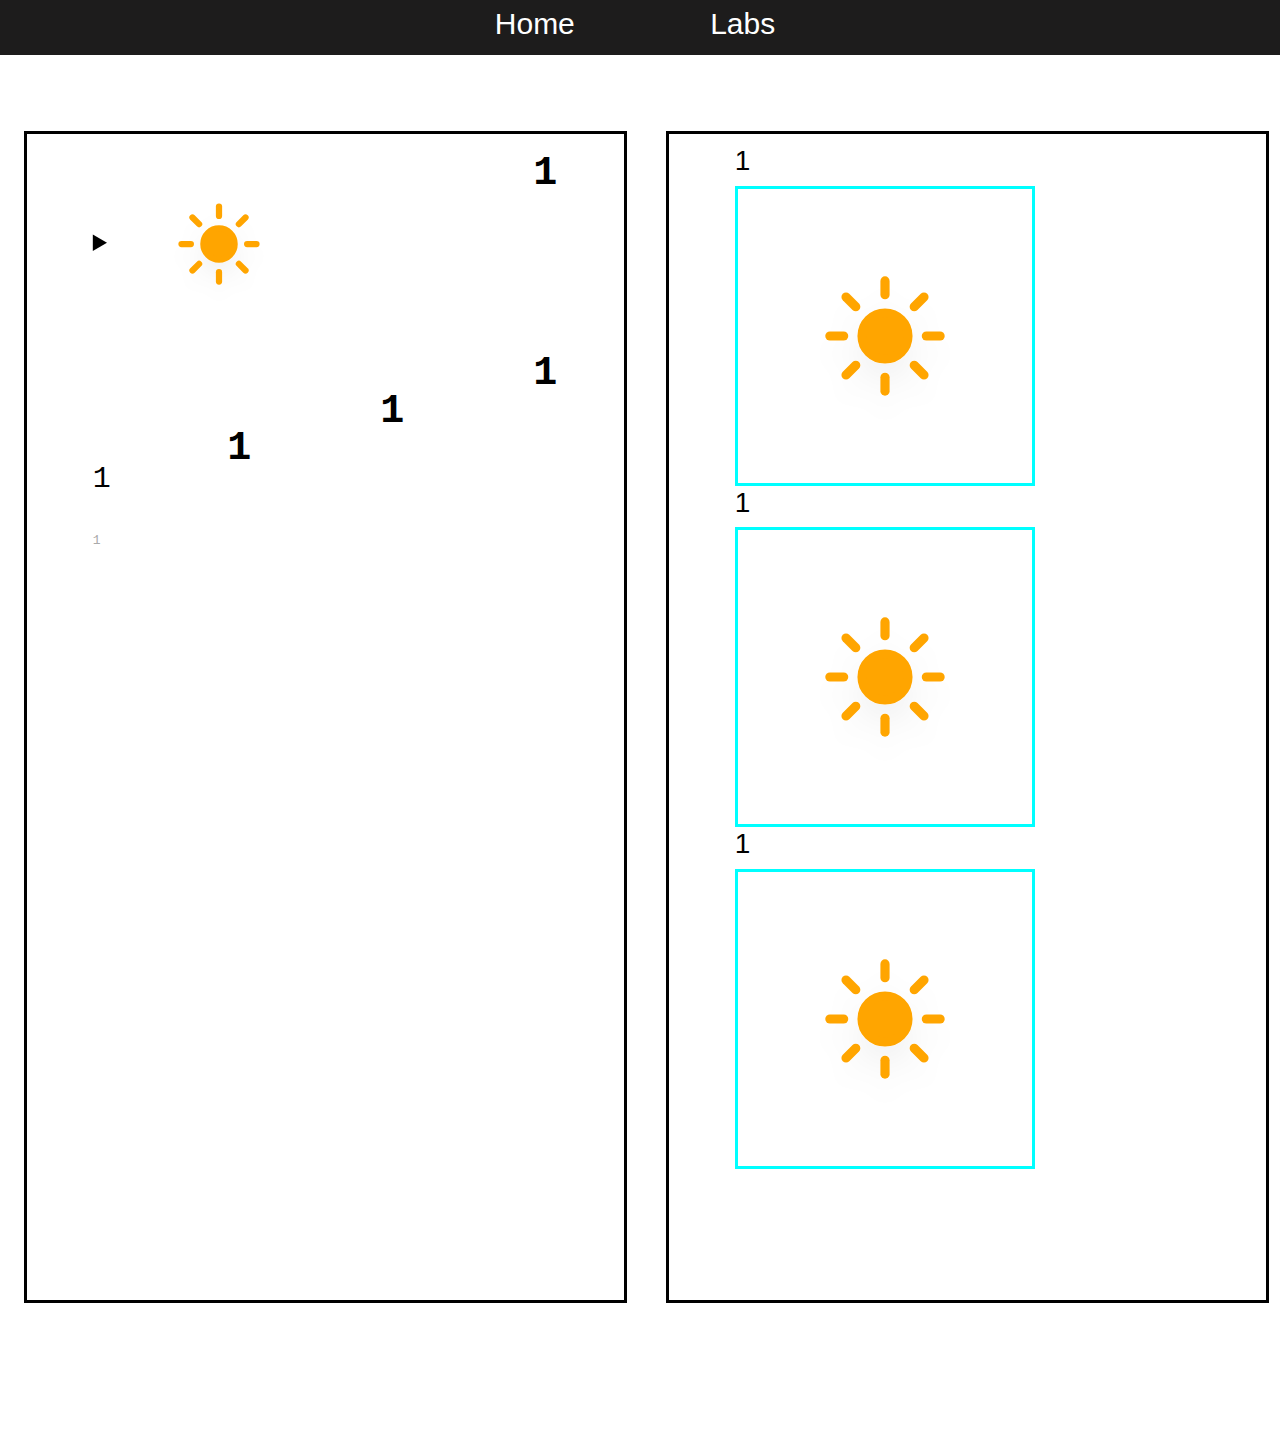
==== lab3/index.html @ cc9f87df "changing to index.html" ====
<!DOCTYPE html>
<html lang="en">
  <head>
    <meta charset="utf-8" />
    <meta http-equiv="X-UA-Compatible" content="IE=edge" />
    <title>millen11: Weather Application</title>
    <link rel="icon" type="image/png" href="./svg/static/weather.svg" />
    <link
      rel="stylesheet"
      href="https://cdn.jsdelivr.net/npm/bootstrap@4.0.0/dist/css/bootstrap.min.css"
      integrity="sha384-Gn5384xqQ1aoWXA+058RXPxPg6fy4IWvTNh0E263XmFcJlSAwiGgFAW/dAiS6JXm"
      crossorigin="anonymous"
    />
    <link rel="stylesheet" href="application.css" />
    <meta name="description" content="" />
    <meta name="viewport" content="width=device-width, initial-scale=1" />
    <script src="./scripts/jquery-3.7.1.min.js"></script>
    <script src="./scripts/application.js"></script>
  </head>

  <body id="backgroundWeather">
    <div class="navBar">
      <a class="spaceOutNavContent" href="../../index.html">Home</a>
      <a class="spaceOutNavContent" href="../labs.html">Labs</a>
    </div>

    <!-- Genral container that will hold/display all of the weather data -->
    <div class="row">
      <div id="parentContainer" class="col">
        <details id="weatherContent">
          <!-- Shows the current days weather -->
          <summary>
            <img
              id="weatherImage"
              src="../lab3/svg/static/day.svg"
              alt="Weather Image"
            />

            <code id="currentTemp">1</code>
            <br />
            <code id="feels_like">1</code>
            <br />
            <code id="minTemp">1</code>
            <br />
            <code id="maxTemp">1</code>
            <br />
            <code id="city">1</code>
            <code id="timeDataFetched">1</code>
          </summary>
          <table>
            <tr>
              <td id="humidity">1</td>
              <td id="sunriseTime">1</td>
            </tr>
            <tr>
              <td id="windSpeed">1</td>
              <td id="sunsetTime">1</td>
            </tr>
            <tr>
              <td id="cloudiness">1</td>
            </tr>
          </table>
        </details>
      </div>
      <div id="newsContainer" class="titles col">
        <div id="article1">
          <h2 id="article1title"><a id="article1link">1</a></h2>
          <img
            id="article1img"
            src="../lab3/svg/static/day.svg"
            alt="Article Image"
          />
        </div>
        <div id="article2">
          <h2 id="article2title"><a id="article2link">1</a></h2>
          <img
            id="article2img"
            src="../lab3/svg/static/day.svg"
            alt="Article Image"
          />
        </div>
        <div id="article3">
          <h2 id="article3title"><a id="article3link">1</a></h2>
          <img
            id="article3img"
            src="../lab3/svg/static/day.svg"
            alt="Article Image"
          />
        </div>
      </div>
    </div>
  </body>
</html>
---- lab3/application.css ----
/* Navigation bar */
.navBar {
  background-color: rgb(29, 28, 28);
  color: white;
  font-size: 30px;
  overflow: hidden;
  position: absolute;
  top: 0;
  width: 100%;
  text-align: center;
  padding: 0 10px 10px 0;
  margin: 0 0 5px 0;
}
.navBar a {
  /* NavBar color for text/links */
  color: white;
}
.navBar a:hover {
  /* Hover color on NavBar text */
  color: #00ffff;
}

.titles a {
  color: black;
}

.titles a:hover {
  color: #00ffff;
}

code {
  color: black;
}

/* Background and fonts */
body {
  /* background-color: #cbc3e3; */
  font-family: Verdana, Geneva, Tahoma, sans-serif;
  font-size: 25px;
  overflow-x: hidden;
}

#city {
  float: left;
  font-size: 30px;
}

/* Weather Image */
#weatherImage {
  height: 200px;
  width: 200px;
}

/* Details summary open */
details[open] summary {
  border: 2px solid black;
  padding-left: 5%;
  padding-right: 5%;
  margin-right: 10%;
  padding-bottom: 45%;
}

/* Details table */
details table {
  margin-top: 5%;
  font-size: 30px;
}

/* Table cells */
tr td {
  font-size: 28px;
  padding-left: 10%;
  padding-bottom: 5%;
}

/* Containers */
#parentContainer,
#newsContainer {
  background-color: white;
  border: 3px solid black;
  color: black;
  float: left;
  padding-top: 10px;
  padding-left: 5%;
  padding-bottom: 10%;
  margin: 10% 0% 10% 3%;
  width: 50%;
}

/* Temperature Container */
#currentTemp,
#feels_like,
#minTemp,
#maxTemp {
  float: right;
  font-size: 40px;
  font-weight: bold;
  padding-bottom: 5%;
  margin-left: 15%;
  margin-right: 10%;
}

#article1img,
#article2img,
#article3img {
  height: 300px;
  border: 3px solid #00ffff;
  width: 300px;
}

#article1title,
#article2title,
#article3title {
  font-size: 28px;
}

/* News Container */
#newsContainer {
  float: right;
  margin-right: 2%;
  width: 400px;
}

/* Time Data Fetched */
#timeDataFetched {
  color: #aaa;
  padding-top: 5%;
  font-size: small;
  text-align: end;
  margin-right: 50px;
  float: left;
}

/* Space Out Nav Content */
.spaceOutNavContent {
  /* Spacing between elements in NavBar */
  padding: 5%;
}
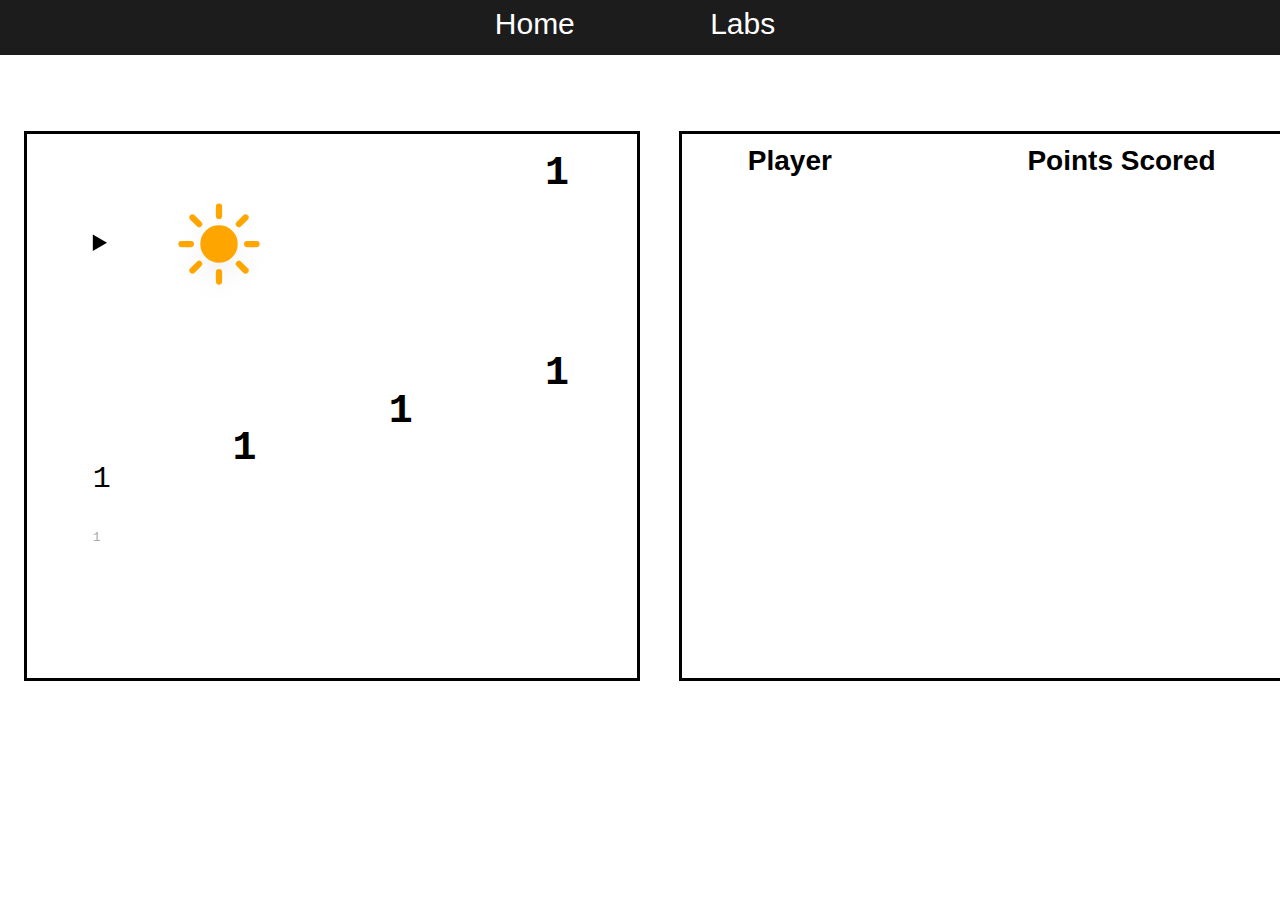
==== commit 3f74e8c6: "millen11- finishing touches" ====
--- a/lab3/index.html
+++ b/lab3/index.html
@@ -62,30 +62,10 @@
           </table>
         </details>
       </div>
-      <div id="newsContainer" class="titles col">
-        <div id="article1">
-          <h2 id="article1title"><a id="article1link">1</a></h2>
-          <img
-            id="article1img"
-            src="../lab3/svg/static/day.svg"
-            alt="Article Image"
-          />
-        </div>
-        <div id="article2">
-          <h2 id="article2title"><a id="article2link">1</a></h2>
-          <img
-            id="article2img"
-            src="../lab3/svg/static/day.svg"
-            alt="Article Image"
-          />
-        </div>
-        <div id="article3">
-          <h2 id="article3title"><a id="article3link">1</a></h2>
-          <img
-            id="article3img"
-            src="../lab3/svg/static/day.svg"
-            alt="Article Image"
-          />
+      <div id="nbaContainer" class="titles col">
+        <div class="row">
+          <h3 id="playerHeader" class="col">Player</h3>
+          <h3 id="pointsScored" class="col">Points Scored</h3>
         </div>
       </div>
     </div>
--- a/lab3/application.css
+++ b/lab3/application.css
@@ -28,6 +28,10 @@
   color: #00ffff;
 }
 
+#playerHeader {
+  font-weight: bold;
+}
+
 code {
   color: black;
 }
@@ -35,7 +39,8 @@
 /* Background and fonts */
 body {
   /* background-color: #cbc3e3; */
-  font-family: Verdana, Geneva, Tahoma, sans-serif;
+  font-family: "Trebuchet MS", "Lucida Sans Unicode", "Lucida Grande",
+    "Lucida Sans", Arial, sans-serif;
   font-size: 25px;
   overflow-x: hidden;
 }
@@ -74,8 +79,7 @@
 }
 
 /* Containers */
-#parentContainer,
-#newsContainer {
+#parentContainer {
   background-color: white;
   border: 3px solid black;
   color: black;
@@ -85,6 +89,7 @@
   padding-bottom: 10%;
   margin: 10% 0% 10% 3%;
   width: 50%;
+  height: min-content;
 }
 
 /* Temperature Container */
@@ -100,25 +105,31 @@
   margin-right: 10%;
 }
 
-#article1img,
-#article2img,
-#article3img {
-  height: 300px;
-  border: 3px solid #00ffff;
-  width: 300px;
+#pointsScored {
+  font-weight: bold;
 }
 
-#article1title,
-#article2title,
-#article3title {
+#nbaPlayer {
   font-size: 28px;
 }
 
 /* News Container */
-#newsContainer {
+#nbaContainer {
+  background-color: white;
+  border: 3px solid black;
+  color: black;
+  float: left;
+  padding-top: 10px;
+  padding-left: 5%;
+  padding-bottom: 10%;
+  margin: 10% 0% 10% 3%;
+  width: 50%;
   float: right;
-  margin-right: 2%;
   width: 400px;
+}
+
+.unbold {
+  font-weight: normal;
 }
 
 /* Time Data Fetched */
